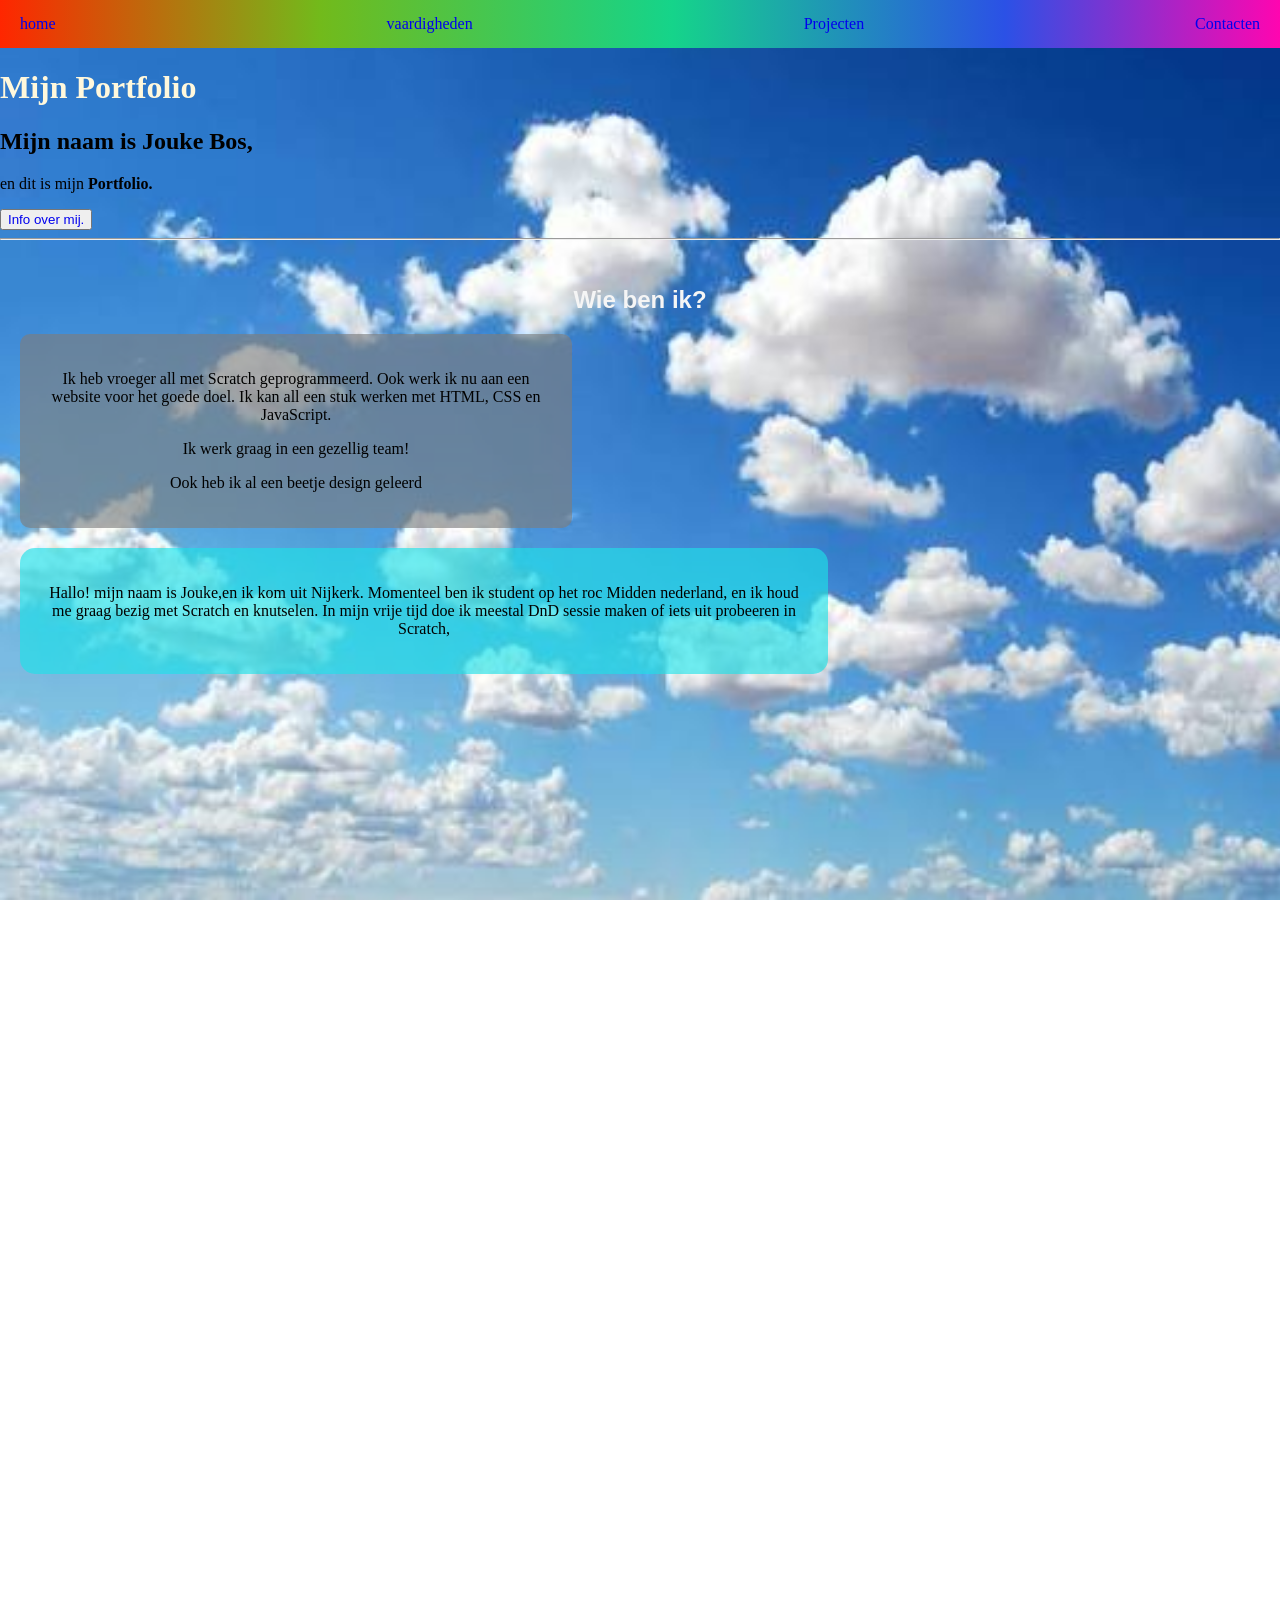
==== index.html @ ed1cccd9 "niewe boxes" ====
<!DOCTYPE html>
<html lang="en">

<head>
    <meta charset="UTF-8">
    <meta name="viewport" content="width=device-width, initial-scale=1.0">
    <title>Portfolio</title>
    <link rel="icon" type="image/x-icon" href="/Pic/the_sun.jpg">
    <link rel="stylesheet" href="style.css">

</head>

<body>
    <style>
        body {
            background-image: url(Pic/background.jpg);
            background-repeat: no-repeat;
            background-attachment: fixed;
            background-size: cover;
        }
    </style>
    <header class="header_side">
        <a href="index.html">home</a>
        <a href="Skills.html">vaardigheden</a>
        <a href="index3.html">Projecten</a>
        <a href="contacten.html">Contacten</a>
    </header>


    <main id="a1">

        <div>
            <h1>Mijn Portfolio</h1>
        </div>
        <nav>
            <H2>Mijn naam is Jouke Bos,</H2>
            <p>en dit is mijn <strong>Portfolio.</strong></p>
            <button><a href="#item1">Info over mij.</a></button>
            <hr>
            <br>



            <!--this is a coment!-->

            <h2 id="Ik_ben">Wie ben ik?</h2>

            <div class="box">
                <p id="item2">Ik heb vroeger all met Scratch geprogrammeerd. Ook werk ik nu aan een website voor het
                    goede doel. Ik kan all een stuk werken met HTML, CSS en JavaScript.
                </p>
                
                <p id="item3">Ik werk graag in een gezellig team!</p>
                <p id="item4">Ook heb ik al een beetje design geleerd</p>
            </div>

            <div class="box2">
                <p>Hallo! mijn naam is Jouke,en ik kom uit Nijkerk. Momenteel ben ik student op het roc Midden nederland, en ik houd me graag bezig met Scratch en knutselen. In mijn vrije tijd doe ik meestal DnD sessie maken of iets uit probeeren in Scratch,</p>
            </div>
    </main>

    <footer>

    </footer>
</body>

</html>
---- style.css ----
body {
    margin: 0;
    min-height: 400vh;
}

h1 {
    color: cornsilk;
}

.box {
    width: 40%;
    height: 2%;
    background-color: rgba(126, 126, 126, 0.632);
    padding: 20px;
    margin: 20px 20px 0px 20px;
    text-align: center;
    border-radius: 10px;
}

#item64 {
    color: darkorchid
}

a {
    text-decoration: none;
}

a:visited {
    color: black;
}

html {
    scroll-behavior: smooth;
    scroll-margin-top: 1500px;

}

#Ik_ben {
    font-family: Arial;
    text-align: center;
    color: whitesmoke;
}
button:hover {
  background-color: aqua;
}

#item1{
    text-align: center;
}
#item2{
    text-align: center;
}
#item3{
    text-align: center;
}

.header_side {
  background: linear-gradient(90deg, #ff2600 0%, #72ba1b 25%, #15d48a 52.52%, #2b51e6 78.52%, #ff05b0 100%);
  padding: 15px 20px;
  display: flex;
  justify-content: space-between;
  align-items: center;
}

.under_side {
  background: linear-gradient(90deg, #ff2600 0%, #72ba1b 25%, #15d48a 52.52%, #2b51e6 78.52%, #ff05b0 100%);
  padding: 15px 20px;
  display: flex;
  justify-content: space-between;
  align-items: center;
}
#co1{
    color: white;
}
#co2{
    color: rgb(0, 229, 255);
}

#sk1{
    color: white;
}
.box2 {
    width: 60%;
    height: 30%;
    background-color: rgba(29, 226, 233, 0.632);
    padding: 20px;
    margin: 20px 20px 0px 20px;
    text-align: center;
    border-radius: 15px;
}
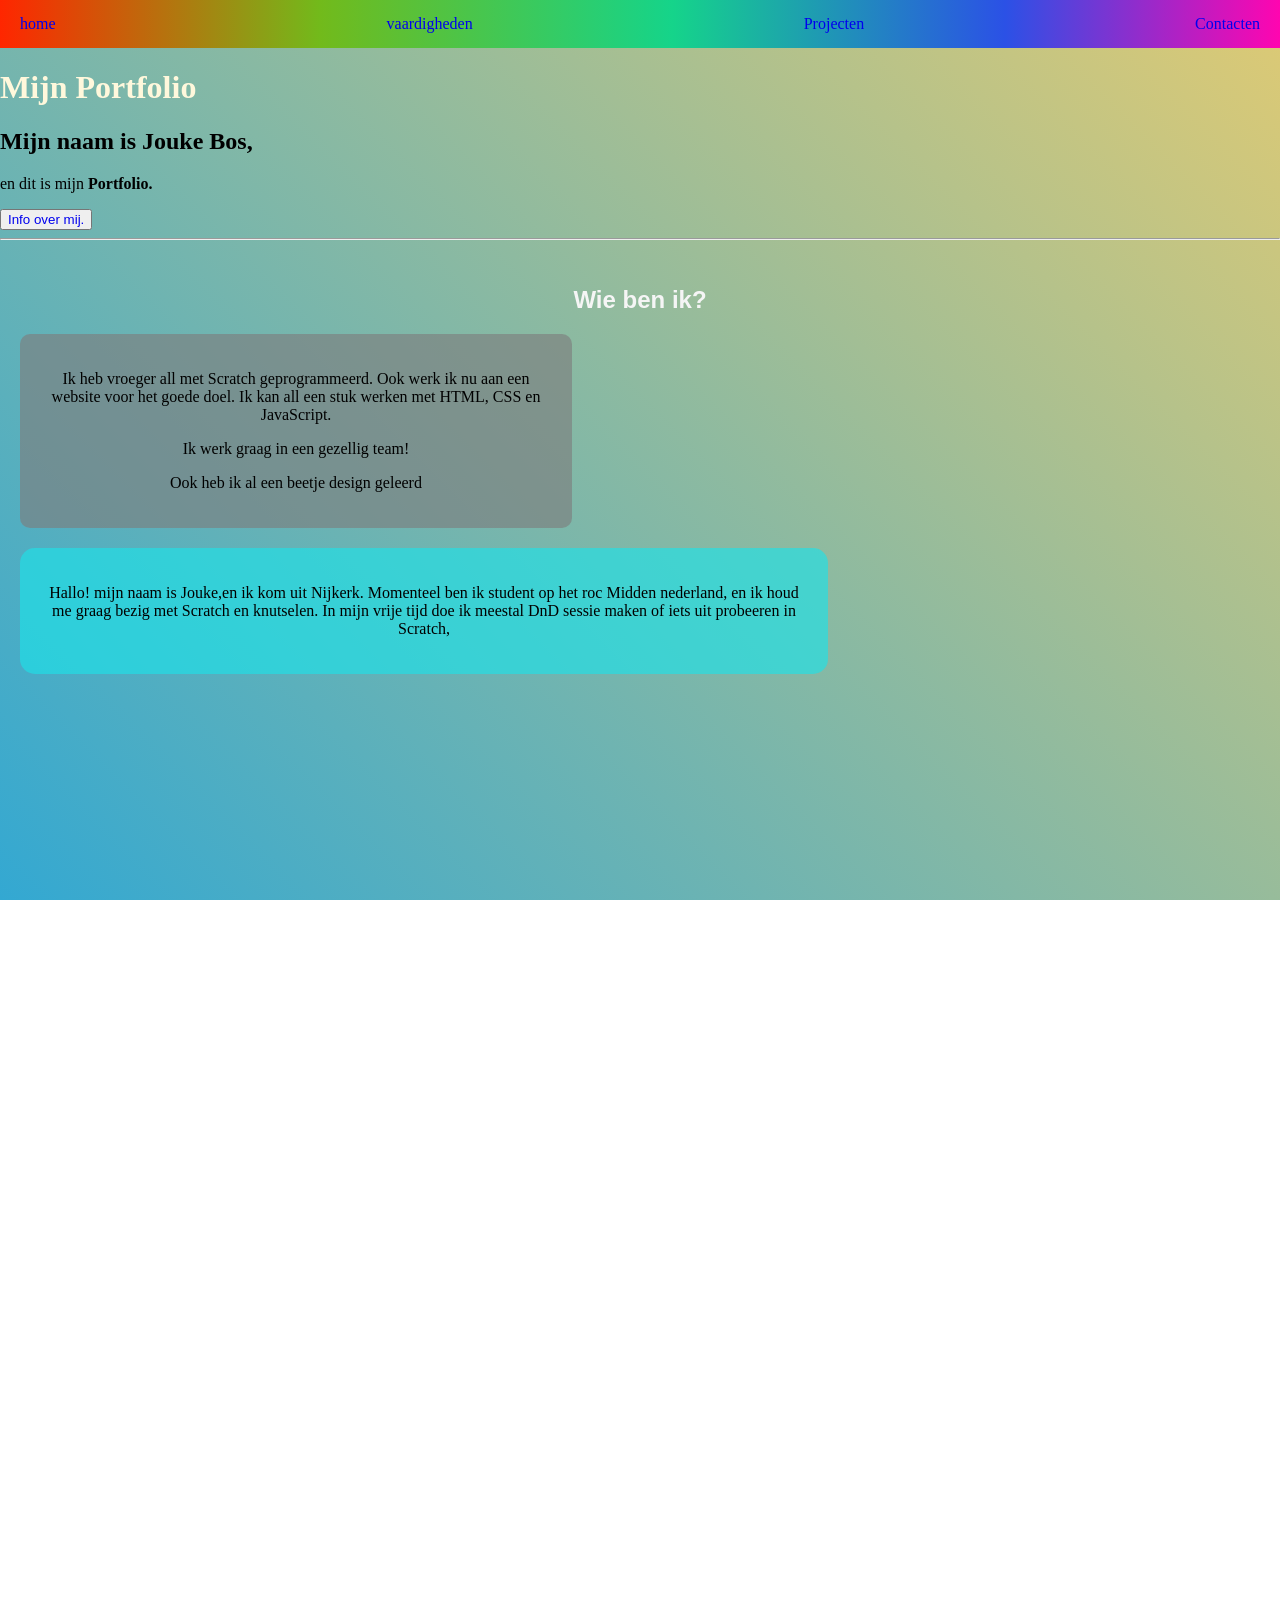
==== commit d30dcf55: "Niewe desing voor achtergrond Add: geel blauw achtergrond kleur op eleken pagina  Removed: afbeeldin" ====
--- a/index.html
+++ b/index.html
@@ -12,12 +12,7 @@
 
 <body>
     <style>
-        body {
-            background-image: url(Pic/background.jpg);
-            background-repeat: no-repeat;
-            background-attachment: fixed;
-            background-size: cover;
-        }
+     
     </style>
     <header class="header_side">
         <a href="index.html">home</a>
@@ -49,13 +44,15 @@
                 <p id="item2">Ik heb vroeger all met Scratch geprogrammeerd. Ook werk ik nu aan een website voor het
                     goede doel. Ik kan all een stuk werken met HTML, CSS en JavaScript.
                 </p>
-                
+
                 <p id="item3">Ik werk graag in een gezellig team!</p>
                 <p id="item4">Ook heb ik al een beetje design geleerd</p>
             </div>
 
             <div class="box2">
-                <p>Hallo! mijn naam is Jouke,en ik kom uit Nijkerk. Momenteel ben ik student op het roc Midden nederland, en ik houd me graag bezig met Scratch en knutselen. In mijn vrije tijd doe ik meestal DnD sessie maken of iets uit probeeren in Scratch,</p>
+                <p>Hallo! mijn naam is Jouke,en ik kom uit Nijkerk. Momenteel ben ik student op het roc Midden
+                    nederland, en ik houd me graag bezig met Scratch en knutselen. In mijn vrije tijd doe ik meestal DnD
+                    sessie maken of iets uit probeeren in Scratch,</p>
             </div>
     </main>
 
--- a/style.css
+++ b/style.css
@@ -1,6 +1,13 @@
 body {
     margin: 0;
     min-height: 400vh;
+}
+
+body {
+    background: linear-gradient(45deg, #33a8d2, #deca74);;
+    background-repeat: no-repeat;
+    background-attachment: fixed;
+    background-size: cover;
 }
 
 h1 {
@@ -40,45 +47,51 @@
     text-align: center;
     color: whitesmoke;
 }
+
 button:hover {
-  background-color: aqua;
+    background-color: aqua;
 }
 
-#item1{
+#item1 {
     text-align: center;
 }
-#item2{
+
+#item2 {
     text-align: center;
 }
-#item3{
+
+#item3 {
     text-align: center;
 }
 
 .header_side {
-  background: linear-gradient(90deg, #ff2600 0%, #72ba1b 25%, #15d48a 52.52%, #2b51e6 78.52%, #ff05b0 100%);
-  padding: 15px 20px;
-  display: flex;
-  justify-content: space-between;
-  align-items: center;
+    background: linear-gradient(90deg, #ff2600 0%, #72ba1b 25%, #15d48a 52.52%, #2b51e6 78.52%, #ff05b0 100%);
+    padding: 15px 20px;
+    display: flex;
+    justify-content: space-between;
+    align-items: center;
 }
 
 .under_side {
-  background: linear-gradient(90deg, #ff2600 0%, #72ba1b 25%, #15d48a 52.52%, #2b51e6 78.52%, #ff05b0 100%);
-  padding: 15px 20px;
-  display: flex;
-  justify-content: space-between;
-  align-items: center;
+    background: linear-gradient(90deg, #ff2600 0%, #72ba1b 25%, #15d48a 52.52%, #2b51e6 78.52%, #ff05b0 100%);
+    padding: 15px 20px;
+    display: flex;
+    justify-content: space-between;
+    align-items: center;
 }
-#co1{
+
+#co1 {
     color: white;
 }
-#co2{
-    color: rgb(0, 229, 255);
+
+#co2 {
+    color: rgb(24, 6, 112);
 }
 
-#sk1{
+#sk1 {
     color: white;
 }
+
 .box2 {
     width: 60%;
     height: 30%;
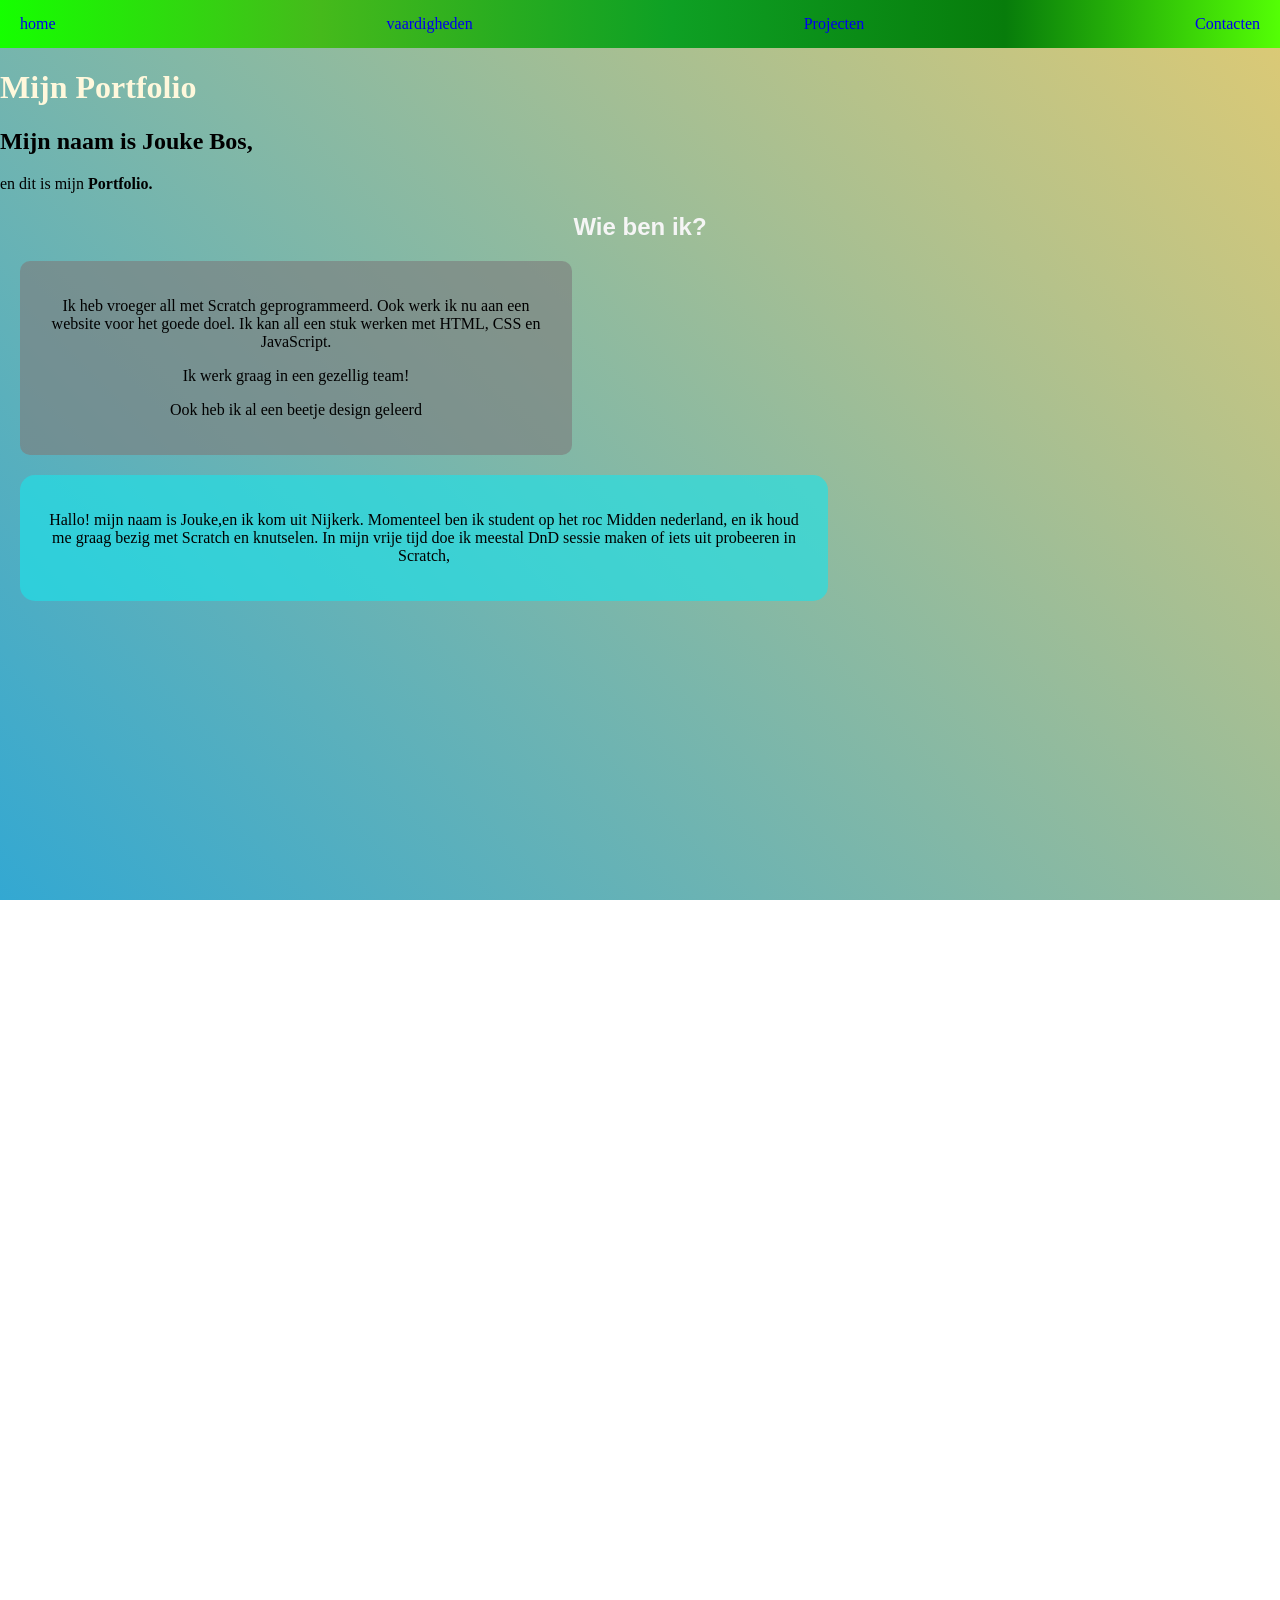
==== commit 096d0b0a: "niewe achtergrond! Add: achtergrondmet kleur geel ne blauw  Removed: imgaed achtergrond" ====
--- a/index.html
+++ b/index.html
@@ -30,9 +30,7 @@
         <nav>
             <H2>Mijn naam is Jouke Bos,</H2>
             <p>en dit is mijn <strong>Portfolio.</strong></p>
-            <button><a href="#item1">Info over mij.</a></button>
-            <hr>
-            <br>
+    
 
 
 
--- a/style.css
+++ b/style.css
@@ -65,7 +65,7 @@
 }
 
 .header_side {
-    background: linear-gradient(90deg, #ff2600 0%, #72ba1b 25%, #15d48a 52.52%, #2b51e6 78.52%, #ff05b0 100%);
+    background: linear-gradient(90deg, #15ff00 0%, #45ba1b 25%, #0ea024 52.52%, #077c0b 78.52%, #54ff05 100%);
     padding: 15px 20px;
     display: flex;
     justify-content: space-between;
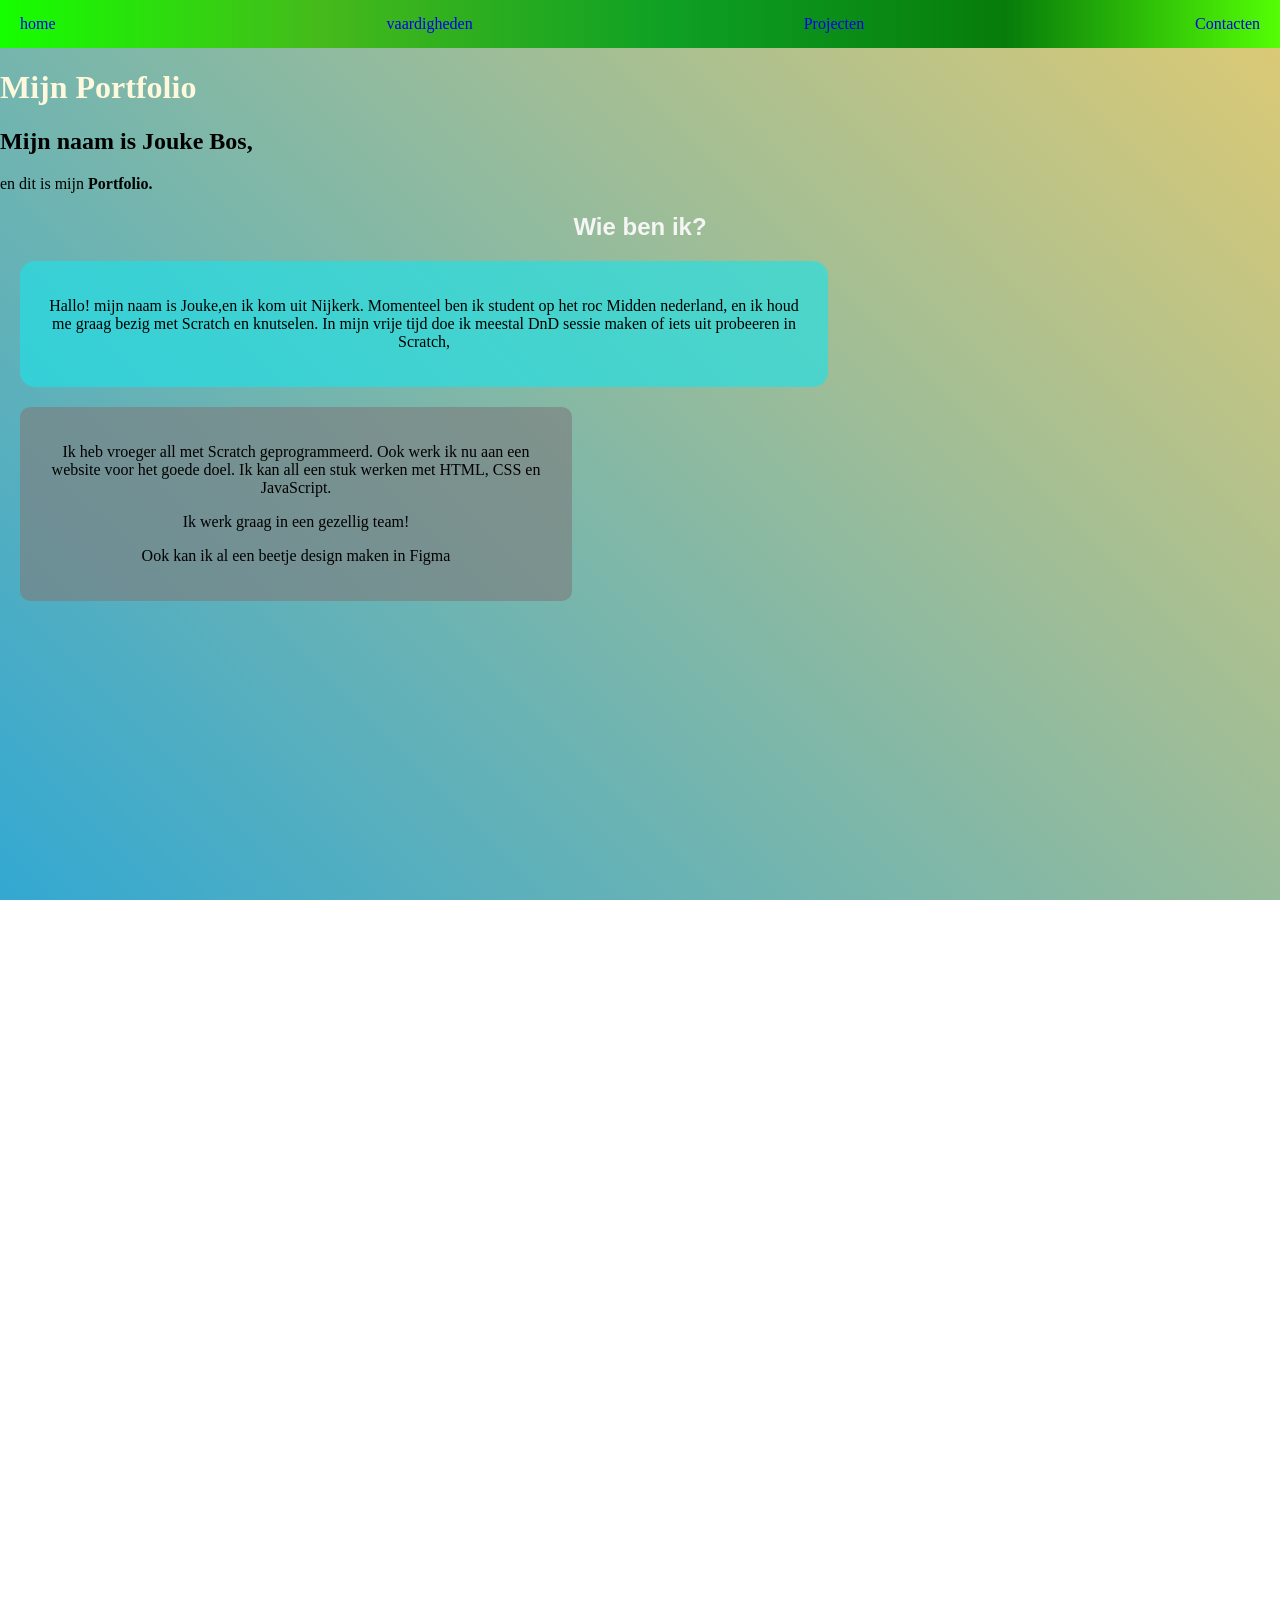
==== commit 5f9f14a9: "curent build!!!! I am now gone make soem crazy changeds so please watch out" ====
--- a/index.html
+++ b/index.html
@@ -12,7 +12,7 @@
 
 <body>
     <style>
-     
+
     </style>
     <header class="header_side">
         <a href="index.html">home</a>
@@ -30,7 +30,7 @@
         <nav>
             <H2>Mijn naam is Jouke Bos,</H2>
             <p>en dit is mijn <strong>Portfolio.</strong></p>
-    
+
 
 
 
@@ -38,20 +38,22 @@
 
             <h2 id="Ik_ben">Wie ben ik?</h2>
 
+            <div class="box2">
+                <p>Hallo! mijn naam is Jouke,en ik kom uit Nijkerk. Momenteel ben ik student op het roc Midden
+                    nederland, en ik houd me graag bezig met Scratch en knutselen. In mijn vrije tijd doe ik meestal DnD
+                    sessie maken of iets uit probeeren in Scratch,</p>
+            </div>
+
             <div class="box">
                 <p id="item2">Ik heb vroeger all met Scratch geprogrammeerd. Ook werk ik nu aan een website voor het
                     goede doel. Ik kan all een stuk werken met HTML, CSS en JavaScript.
                 </p>
 
                 <p id="item3">Ik werk graag in een gezellig team!</p>
-                <p id="item4">Ook heb ik al een beetje design geleerd</p>
+                <p id="item4">Ook kan ik al een beetje design maken in Figma</p>
             </div>
 
-            <div class="box2">
-                <p>Hallo! mijn naam is Jouke,en ik kom uit Nijkerk. Momenteel ben ik student op het roc Midden
-                    nederland, en ik houd me graag bezig met Scratch en knutselen. In mijn vrije tijd doe ik meestal DnD
-                    sessie maken of iets uit probeeren in Scratch,</p>
-            </div>
+
     </main>
 
     <footer>
--- a/style.css
+++ b/style.css
@@ -15,7 +15,7 @@
 }
 
 .box {
-    width: 40%;
+    width: 40%;      
     height: 2%;
     background-color: rgba(126, 126, 126, 0.632);
     padding: 20px;
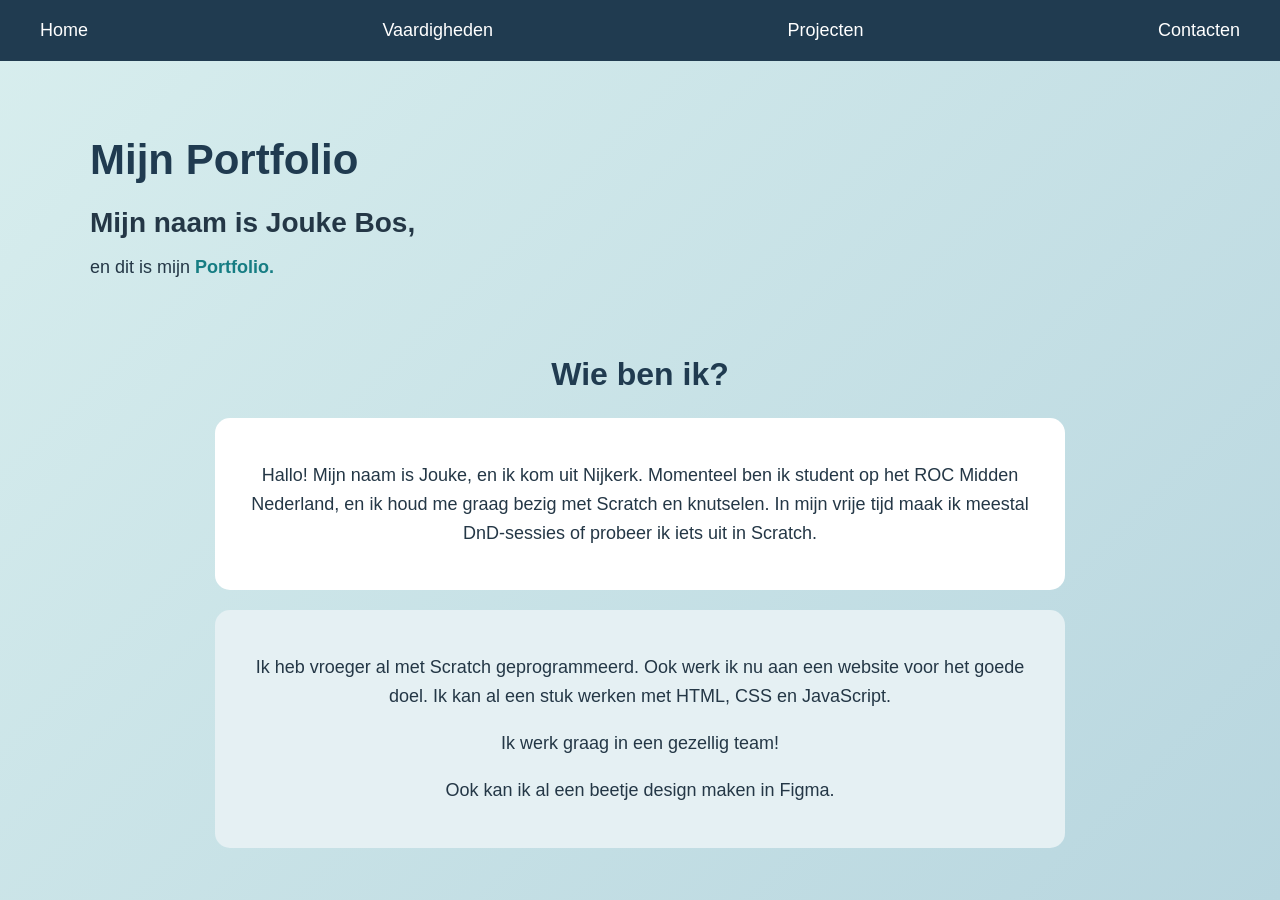
==== commit 492408a5: "Portoflio remade css" ====
--- a/index.html
+++ b/index.html
@@ -1,64 +1,77 @@
+
 <!DOCTYPE html>
 <html lang="en">
 
 <head>
     <meta charset="UTF-8">
     <meta name="viewport" content="width=device-width, initial-scale=1.0">
+
     <title>Portfolio</title>
+
     <link rel="icon" type="image/x-icon" href="/Pic/the_sun.jpg">
     <link rel="stylesheet" href="style.css">
-
 </head>
 
 <body>
-    <style>
 
-    </style>
     <header class="header_side">
-        <a href="index.html">home</a>
-        <a href="Skills.html">vaardigheden</a>
+        <a href="index.html">Home</a>
+        <a href="Skills.html">Vaardigheden</a>
         <a href="index3.html">Projecten</a>
         <a href="contacten.html">Contacten</a>
     </header>
 
-
     <main id="a1">
 
-        <div>
+        <section class="intro">
             <h1>Mijn Portfolio</h1>
-        </div>
-        <nav>
-            <H2>Mijn naam is Jouke Bos,</H2>
-            <p>en dit is mijn <strong>Portfolio.</strong></p>
 
+            <h2>Mijn naam is Jouke Bos,</h2>
 
+            <p>
+                en dit is mijn <strong>Portfolio.</strong>
+            </p>
+        </section>
 
-
-            <!--this is a coment!-->
+        <section class="about">
 
             <h2 id="Ik_ben">Wie ben ik?</h2>
 
             <div class="box2">
-                <p>Hallo! mijn naam is Jouke,en ik kom uit Nijkerk. Momenteel ben ik student op het roc Midden
-                    nederland, en ik houd me graag bezig met Scratch en knutselen. In mijn vrije tijd doe ik meestal DnD
-                    sessie maken of iets uit probeeren in Scratch,</p>
+                <p>
+                    Hallo! Mijn naam is Jouke, en ik kom uit Nijkerk.
+                    Momenteel ben ik student op het ROC Midden Nederland,
+                    en ik houd me graag bezig met Scratch en knutselen.
+                    In mijn vrije tijd maak ik meestal DnD-sessies
+                    of probeer ik iets uit in Scratch.
+                </p>
             </div>
 
             <div class="box">
-                <p id="item2">Ik heb vroeger all met Scratch geprogrammeerd. Ook werk ik nu aan een website voor het
-                    goede doel. Ik kan all een stuk werken met HTML, CSS en JavaScript.
+
+                <p>
+                    Ik heb vroeger al met Scratch geprogrammeerd.
+                    Ook werk ik nu aan een website voor het goede doel.
+                    Ik kan al een stuk werken met HTML, CSS en JavaScript.
                 </p>
 
-                <p id="item3">Ik werk graag in een gezellig team!</p>
-                <p id="item4">Ook kan ik al een beetje design maken in Figma</p>
+                <p>
+                    Ik werk graag in een gezellig team!
+                </p>
+
+                <p>
+                    Ook kan ik al een beetje design maken in Figma.
+                </p>
+
             </div>
 
+        </section>
 
     </main>
 
     <footer>
 
     </footer>
+
 </body>
-
-</html>+</html>
--- a/style.css
+++ b/style.css
@@ -1,103 +1,119 @@
+
+/* Algemene instellingen */
+
 body {
     margin: 0;
-    min-height: 400vh;
+    min-height: 100vh;
+    font-family: Arial, sans-serif;
+
+    background: linear-gradient(135deg, #d8eeee, #b8d6df);
+    color: #243746;
 }
 
-body {
-    background: linear-gradient(45deg, #33a8d2, #deca74);;
-    background-repeat: no-repeat;
-    background-attachment: fixed;
-    background-size: cover;
-}
 
-h1 {
-    color: cornsilk;
-}
-
-.box {
-    width: 40%;      
-    height: 2%;
-    background-color: rgba(126, 126, 126, 0.632);
-    padding: 20px;
-    margin: 20px 20px 0px 20px;
-    text-align: center;
-    border-radius: 10px;
-}
-
-#item64 {
-    color: darkorchid
-}
-
-a {
-    text-decoration: none;
-}
-
-a:visited {
-    color: black;
-}
-
-html {
-    scroll-behavior: smooth;
-    scroll-margin-top: 1500px;
-
-}
-
-#Ik_ben {
-    font-family: Arial;
-    text-align: center;
-    color: whitesmoke;
-}
-
-button:hover {
-    background-color: aqua;
-}
-
-#item1 {
-    text-align: center;
-}
-
-#item2 {
-    text-align: center;
-}
-
-#item3 {
-    text-align: center;
-}
+/* Navigatie */
 
 .header_side {
-    background: linear-gradient(90deg, #15ff00 0%, #45ba1b 25%, #0ea024 52.52%, #077c0b 78.52%, #54ff05 100%);
-    padding: 15px 20px;
+    background-color: #203b50;
+
+    padding: 20px 40px;
+
     display: flex;
     justify-content: space-between;
     align-items: center;
 }
 
-.under_side {
-    background: linear-gradient(90deg, #ff2600 0%, #72ba1b 25%, #15d48a 52.52%, #2b51e6 78.52%, #ff05b0 100%);
-    padding: 15px 20px;
-    display: flex;
-    justify-content: space-between;
-    align-items: center;
+.header_side a {
+    color: white;
+    text-decoration: none;
+    font-size: 18px;
 }
 
-#co1 {
+.header_side a:visited {
     color: white;
 }
 
-#co2 {
-    color: rgb(24, 6, 112);
+
+/* Hoofdgedeelte */
+
+#a1 {
+    width: 90%;
+    max-width: 1100px;
+
+    margin: 0 auto;
 }
 
-#sk1 {
-    color: white;
+
+/* Introductie */
+
+.intro {
+    padding: 40px 0 20px;
 }
 
+h1 {
+    color: #203b50;
+    font-size: 42px;
+    margin-bottom: 20px;
+}
+
+.intro h2 {
+    font-size: 28px;
+    margin-bottom: 10px;
+}
+
+.intro p {
+    font-size: 18px;
+}
+
+
+/* Wie ben ik? */
+
+#Ik_ben {
+    font-family: Arial, sans-serif;
+    text-align: center;
+
+    color: #203b50;
+    font-size: 32px;
+
+    margin-top: 40px;
+    margin-bottom: 25px;
+}
+
+
+/* Informatiekaarten */
+
+.box,
 .box2 {
-    width: 60%;
-    height: 30%;
-    background-color: rgba(29, 226, 233, 0.632);
-    padding: 20px;
-    margin: 20px 20px 0px 20px;
+    max-width: 800px;
+
+    padding: 25px;
+    margin: 20px auto;
+
     text-align: center;
+
+    background-color: #ffffff;
     border-radius: 15px;
-}+}
+
+
+/* Tekst in de kaarten */
+
+.box p,
+.box2 p {
+    font-size: 18px;
+    line-height: 1.6;
+}
+
+
+/* Tweede kaart */
+
+.box {
+    background-color: #e5f0f3;
+}
+
+
+/* Kleine aanpassingen */
+
+strong {
+    color: #167d83;
+}
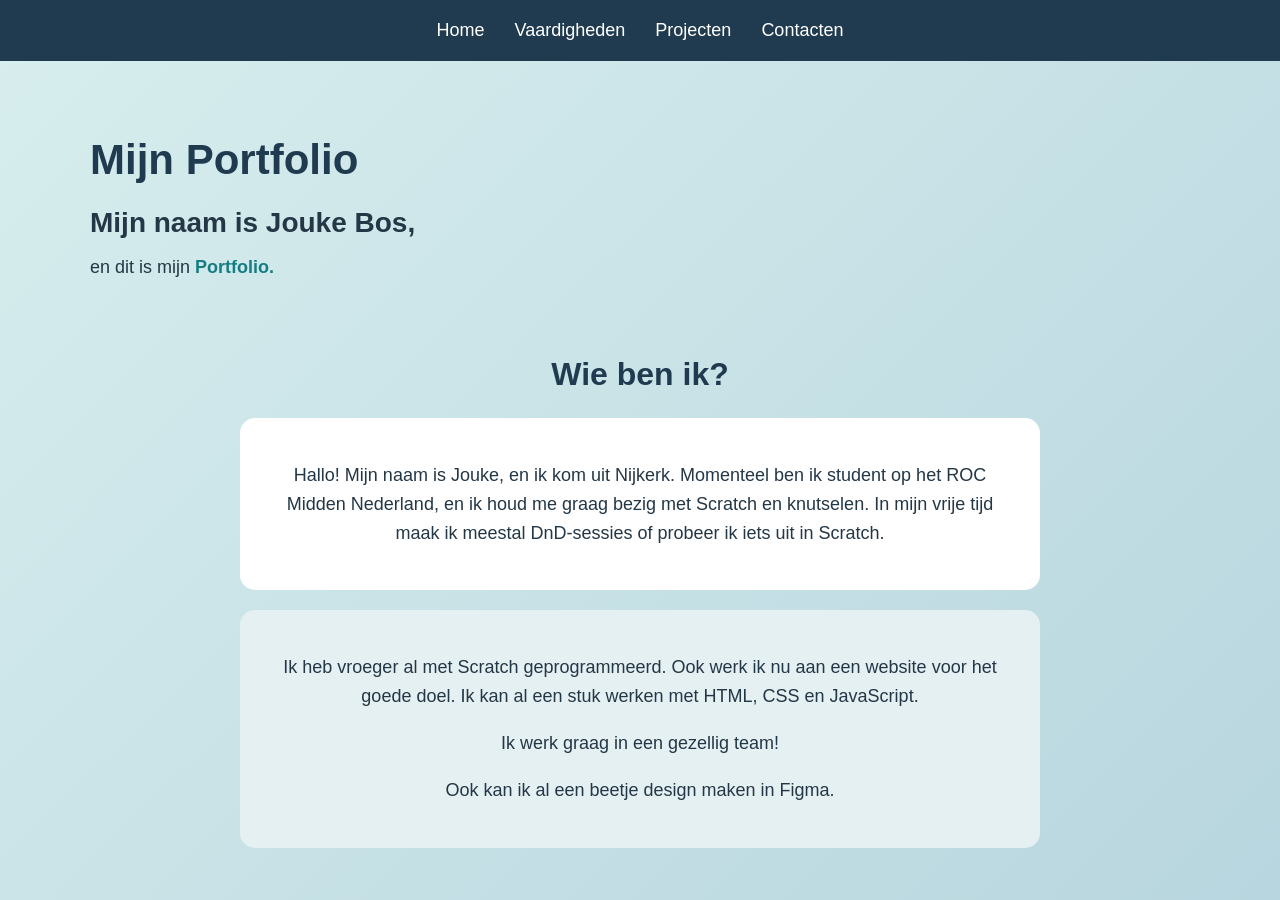
==== commit 02d06a3c: "respvoinve and formated document" ====
--- a/index.html
+++ b/index.html
@@ -1,4 +1,3 @@
-
 <!DOCTYPE html>
 <html lang="en">
 
@@ -74,4 +73,5 @@
     </footer>
 
 </body>
-</html>
+
+</html>
--- a/style.css
+++ b/style.css
@@ -1,4 +1,3 @@
-
 /* Algemene instellingen */
 
 body {
@@ -9,6 +8,8 @@
     background: linear-gradient(135deg, #d8eeee, #b8d6df);
     color: #243746;
 }
+
+
 
 
 /* Navigatie */
@@ -31,6 +32,76 @@
 
 .header_side a:visited {
     color: white;
+}
+
+
+/* Navigation */
+
+.header_side {
+    background-color: #203b50;
+    padding: 20px;
+
+    display: flex;
+    justify-content: center;
+    align-items: center;
+    flex-wrap: wrap;
+    gap: 30px;
+}
+
+
+/* Information cards */
+
+.box,
+.box2 {
+    width: 100%;
+    max-width: 800px;
+    box-sizing: border-box;
+
+    padding: 25px;
+    margin: 20px auto;
+
+    text-align: center;
+
+    background-color: #ffffff;
+    border-radius: 15px;
+}
+
+
+/* Responsive design */
+
+@media (max-width: 400px) {
+
+    .header_side {
+        gap: 15px;
+        padding: 15px;
+    }
+
+    .header_side a {
+        font-size: 16px;
+    }
+
+    h1 {
+        font-size: 32px;
+    }
+
+    .intro h2 {
+        font-size: 23px;
+    }
+
+    #Ik_ben {
+        font-size: 27px;
+    }
+
+    .box,
+    .box2 {
+        padding: 15px;
+    }
+
+    .box p,
+    .box2 p {
+        font-size: 16px;
+    }
+
 }
 
 
@@ -116,4 +187,4 @@
 
 strong {
     color: #167d83;
-}
+}
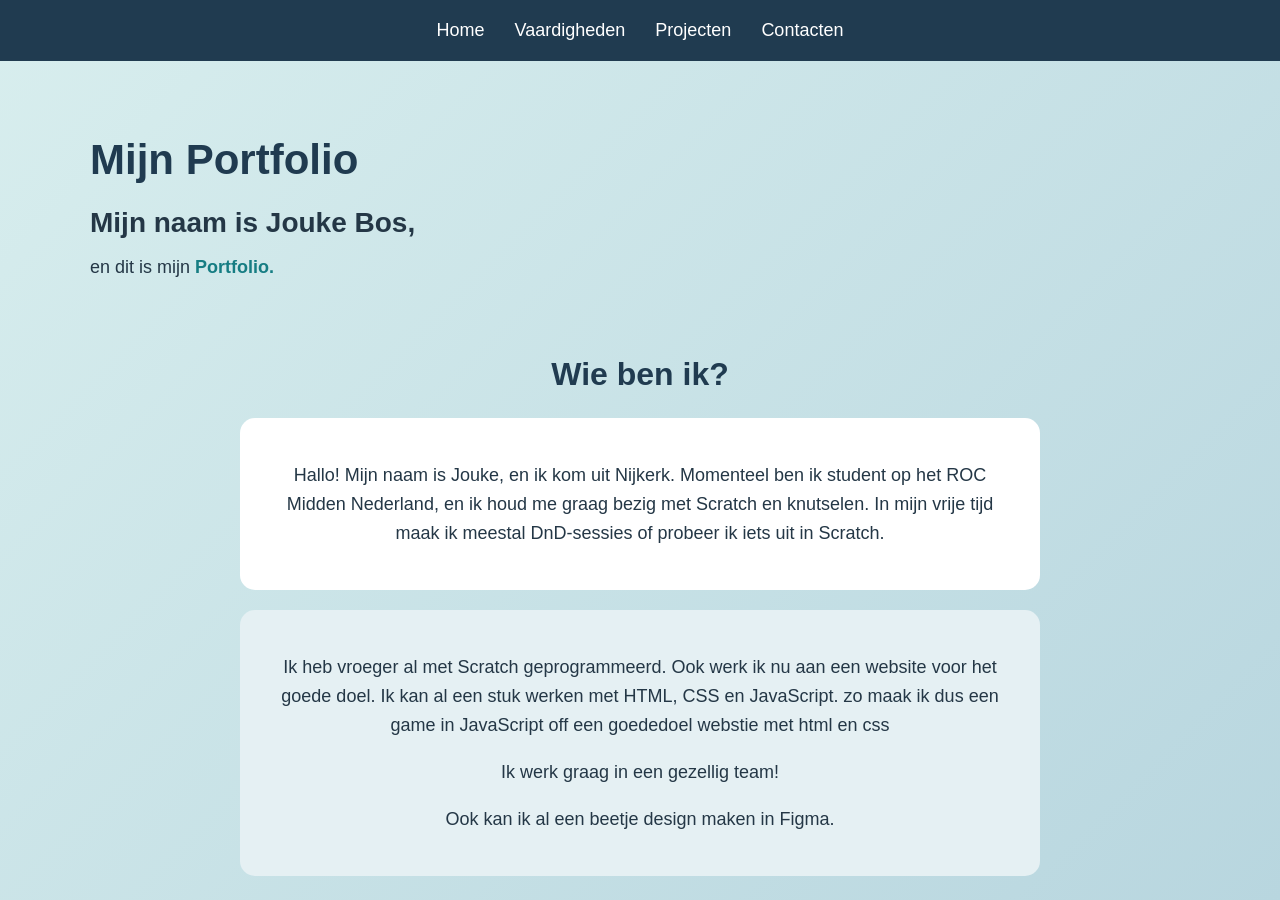
==== commit 525c9c5c: "uopdated home-page" ====
--- a/index.html
+++ b/index.html
@@ -52,6 +52,8 @@
                     Ik heb vroeger al met Scratch geprogrammeerd.
                     Ook werk ik nu aan een website voor het goede doel.
                     Ik kan al een stuk werken met HTML, CSS en JavaScript.
+                
+                    zo maak ik dus een game in JavaScript off een goededoel webstie met html en css
                 </p>
 
                 <p>
